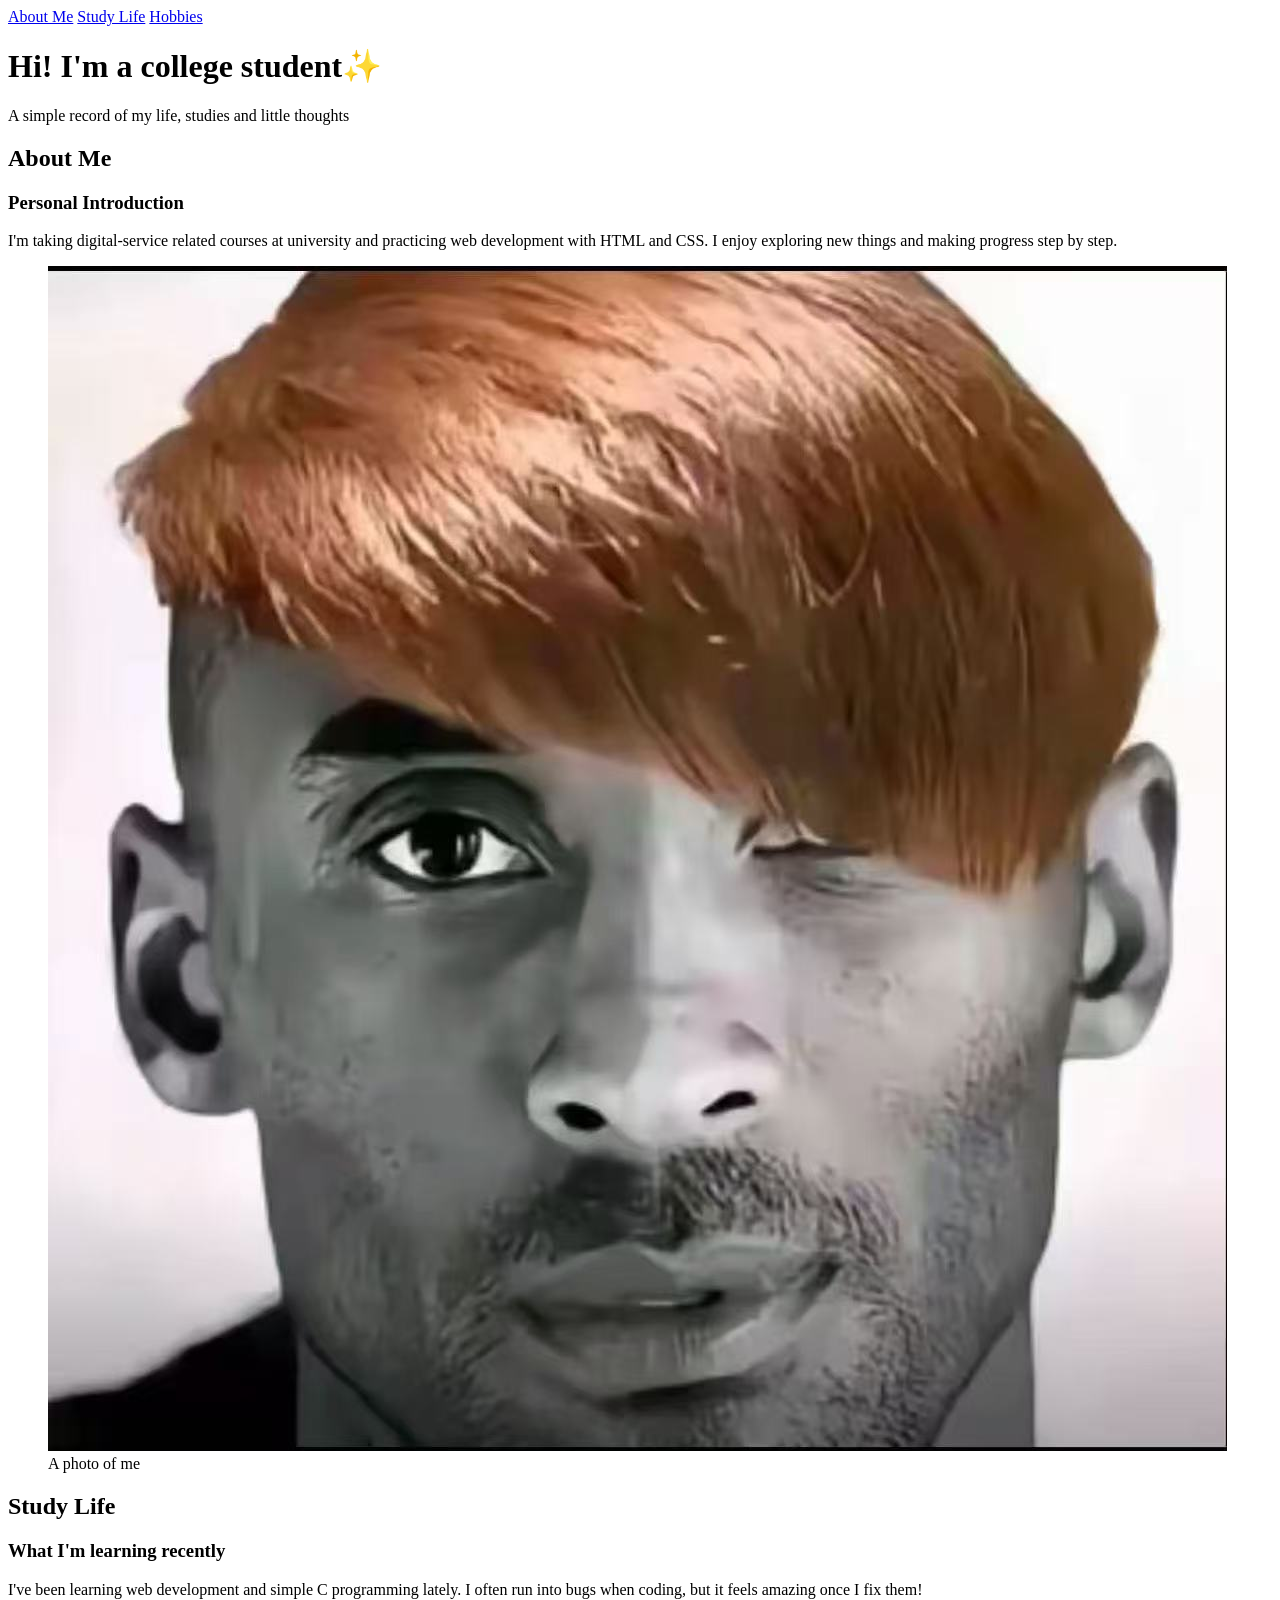
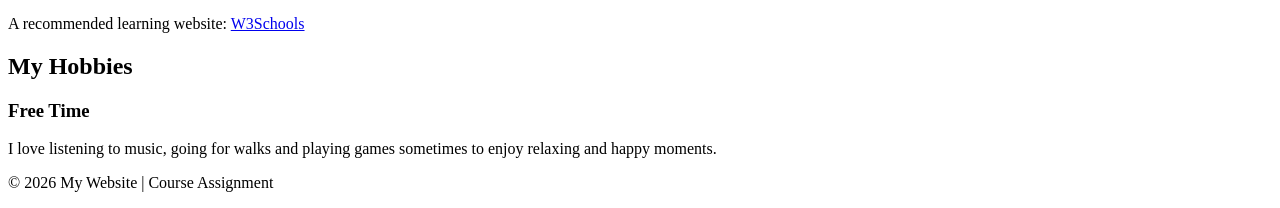
==== index.html @ 29d95c26 "Add files via upload" ====
<!DOCTYPE html>
<html lang="en">
<head>
    <meta charset="UTF-8">
    <meta name="viewport" content="width=device-width, initial-scale=1.0">
    <title>My Personal Homepage</title>
    <link rel="stylesheet" href="style.css">
</head>
<body>
    <nav class="top-nav">
        <a href=" ">About Me</a >
        <a href="#study">Study Life</a >
        <a href="#hobby">Hobbies</a >
    </nav>

    <header>
        <h1>Hi! I'm a college student✨</h1>
        <p>A simple record of my life, studies and little thoughts</p >
    </header>

    <main>
        <section id="about">
            <h2>About Me</h2>
            <h3>Personal Introduction</h3>
            <p>I'm taking digital‑service related courses at university and practicing web development with HTML and CSS. I enjoy exploring new things and making progress step by step.</p >
            <figure>
  <img src="pic.jpg" alt="My photo">
  <figcaption>A photo of me</figcaption>
</figure>
        </section>

        <section id="study">
            <h2>Study Life</h2>
            <h3>What I'm learning recently</h3>
            <p>I've been learning web development and simple C programming lately. I often run into bugs when coding, but it feels amazing once I fix them!</p >
            <p>A recommended learning website:
                <a href="https://www.w3schools.com" target="_blank">W3Schools</a >
            </p >
        </section>

        <section id="hobby">
            <h2>My Hobbies</h2>
            <h3>Free Time</h3>
            <p>I love listening to music, going for walks and playing games sometimes to enjoy relaxing and happy moments.</p >
        </section>
    </main>

    <footer>
        <p>© 2026 My Website | Course Assignment</p >
    </footer>
</body>
</html>
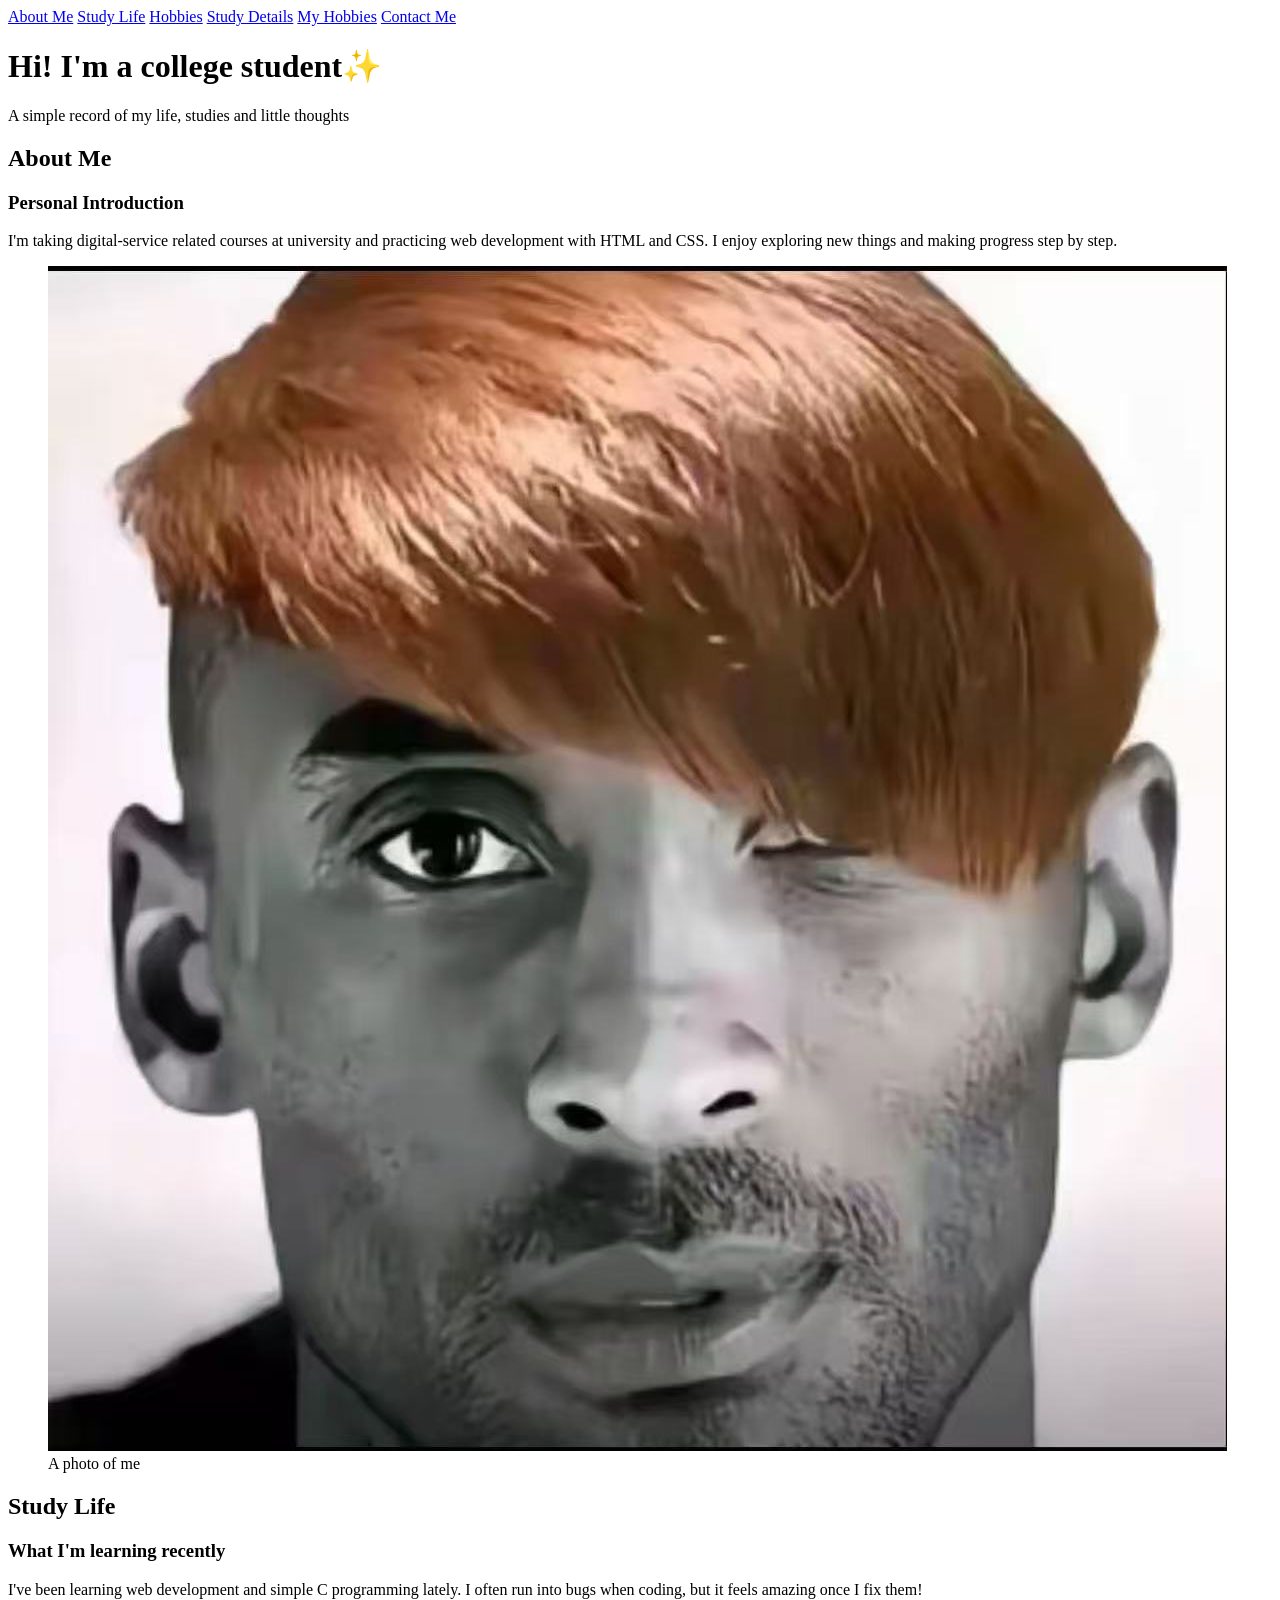
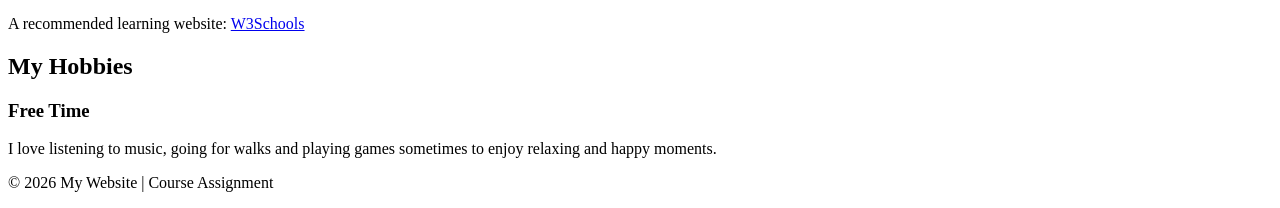
==== commit da0537fe: "Add files via upload" ====
--- a/index.html
+++ b/index.html
@@ -11,6 +11,9 @@
         <a href=" ">About Me</a >
         <a href="#study">Study Life</a >
         <a href="#hobby">Hobbies</a >
+        <a href="page1.html">Study Details</a >
+        <a href="page2.html">My Hobbies</a >
+        <a href="page3.html">Contact Me</a >
     </nav>
 
     <header>
@@ -22,11 +25,11 @@
         <section id="about">
             <h2>About Me</h2>
             <h3>Personal Introduction</h3>
-            <p>I'm taking digital‑service related courses at university and practicing web development with HTML and CSS. I enjoy exploring new things and making progress step by step.</p >
+            <p>I'm taking digital-service related courses at university and practicing web development with HTML and CSS. I enjoy exploring new things and making progress step by step.</p >
             <figure>
-  <img src="pic.jpg" alt="My photo">
-  <figcaption>A photo of me</figcaption>
-</figure>
+                 <img src="pic.jpg" alt="My photo">
+                <figcaption>A photo of me</figcaption>
+            </figure>
         </section>
 
         <section id="study">
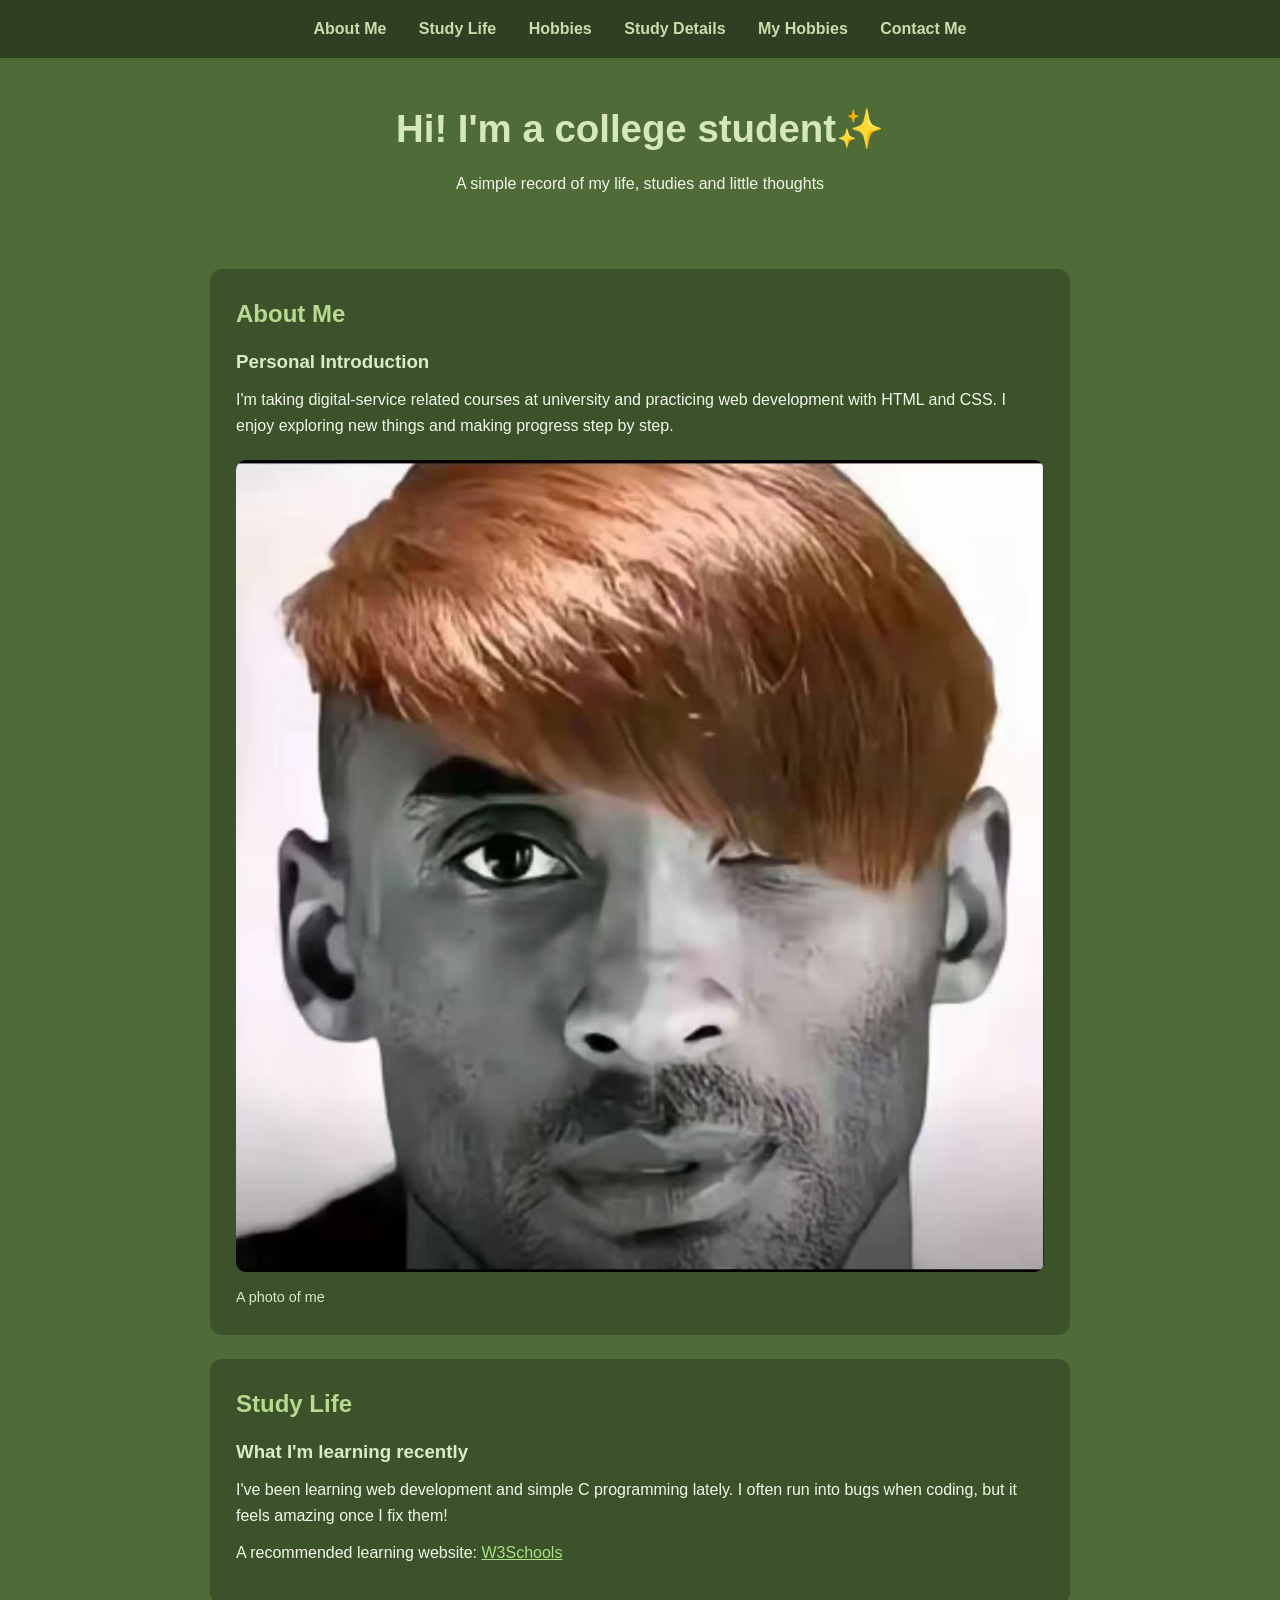
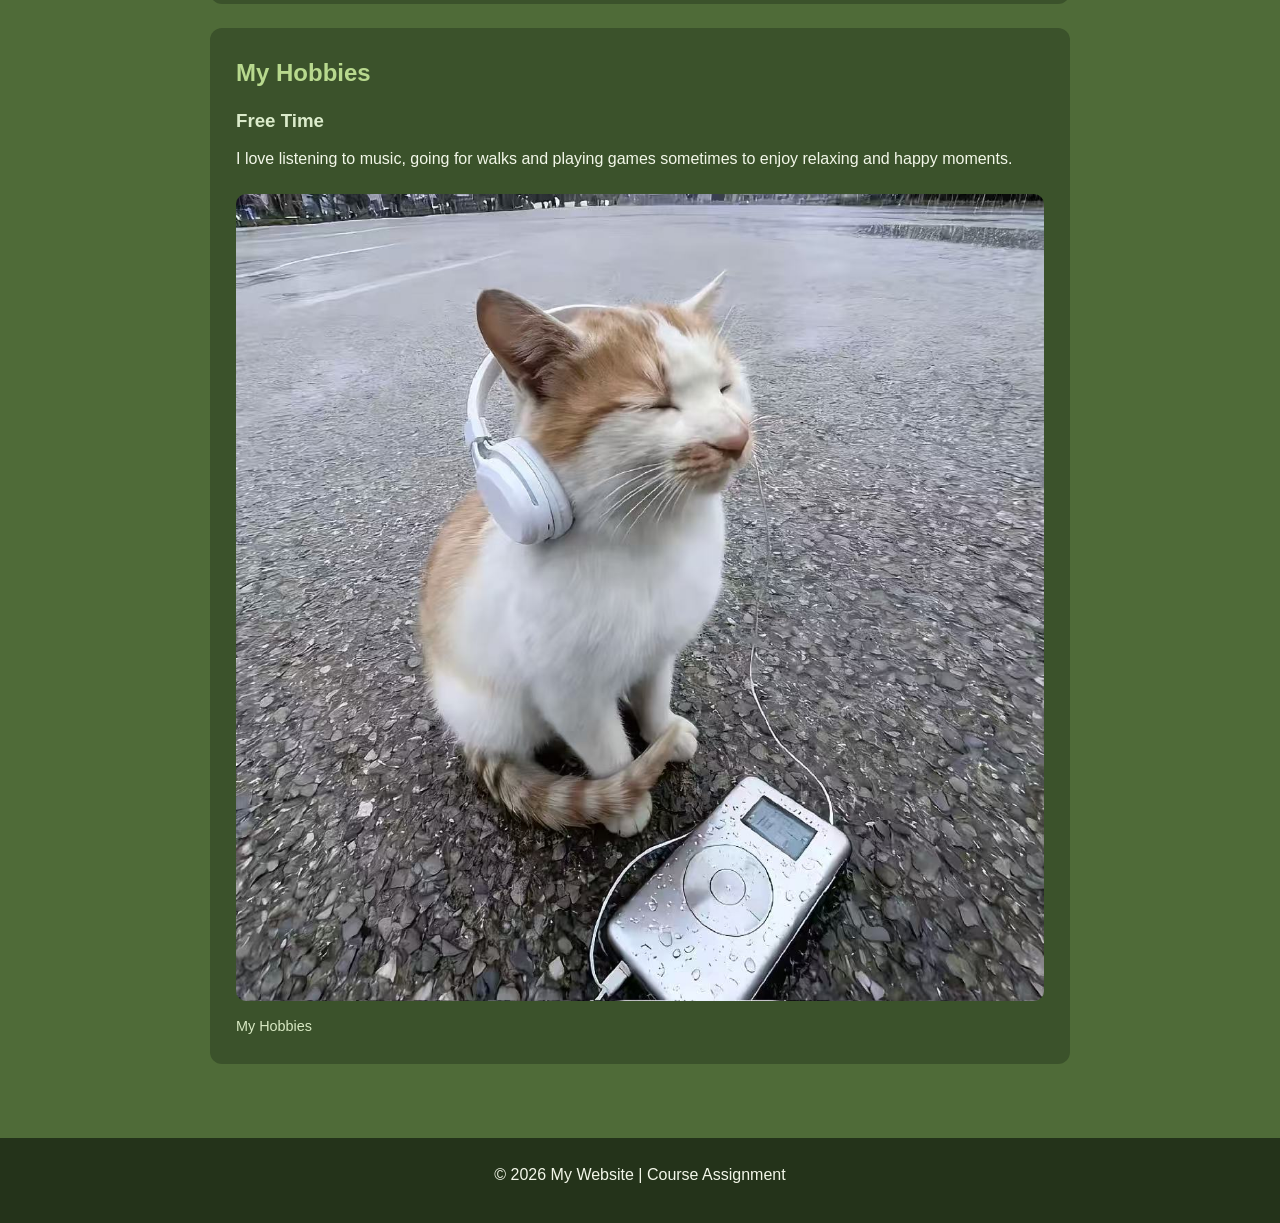
==== commit f12d657e: "Add files via upload" ====
--- a/index.html
+++ b/index.html
@@ -31,6 +31,7 @@
                 <figcaption>A photo of me</figcaption>
             </figure>
         </section>
+    
 
         <section id="study">
             <h2>Study Life</h2>
@@ -45,6 +46,10 @@
             <h2>My Hobbies</h2>
             <h3>Free Time</h3>
             <p>I love listening to music, going for walks and playing games sometimes to enjoy relaxing and happy moments.</p >
+<figure>
+                 <img src="music.jpg" alt="My photo">
+                <figcaption>My Hobbies</figcaption>
+            </figure>
         </section>
     </main>
 
--- a/style.css
+++ b/style.css
@@ -0,0 +1,91 @@
+
+* {
+    margin: 0;
+    padding: 0;
+    box-sizing: border-box;
+}
+
+body {
+    background-color: #4f6b38;
+    color: #f3f7e9;
+    font-family: "Microsoft Yahei", sans-serif;
+    line-height: 1.6;
+}
+
+.top-nav {
+    background-color: #2f3f22;
+    padding: 16px;
+    text-align: center;
+}
+.top-nav a {
+    color: #c9ddac;
+    text-decoration: none;
+    margin: 0 14px;
+    font-weight: bold;
+}
+.top-nav a:hover {
+    color: #fff;
+}
+
+header {
+    text-align: center;
+    padding: 40px 20px;
+}
+h1 {
+    color: #d6e8b8;
+    font-size: 2.4rem;
+    margin-bottom: 12px;
+}
+
+main {
+    max-width: 900px;
+    margin: 0 auto;
+    padding: 20px;
+}
+
+section {
+    background-color: #3b522b;
+    padding: 26px;
+    margin-bottom: 24px;
+    border-radius: 12px;
+}
+
+h2 {
+    color: #b8d98e;
+    margin-bottom: 14px;
+}
+h3 {
+    color: #dbebcb;
+    margin-bottom: 10px;
+}
+p {
+    margin-bottom: 12px;
+}
+
+a {
+    color: #a9e282;
+}
+
+img {
+    max-width: 100%;
+    border-radius: 10px;
+    margin-top: 10px;
+}
+figcaption {
+    font-size: 0.9rem;
+    color: #d8e9c3;
+    margin-top: 6px;
+}
+footer {
+    text-align: center;
+    padding: 24px;
+    background-color: #24331a;
+    margin-top: 30px;
+}
+
+@media (max-width: 600px) {
+    .top-nav a {
+        display: block;
+        margin: 8px 0;
+    }
+}
